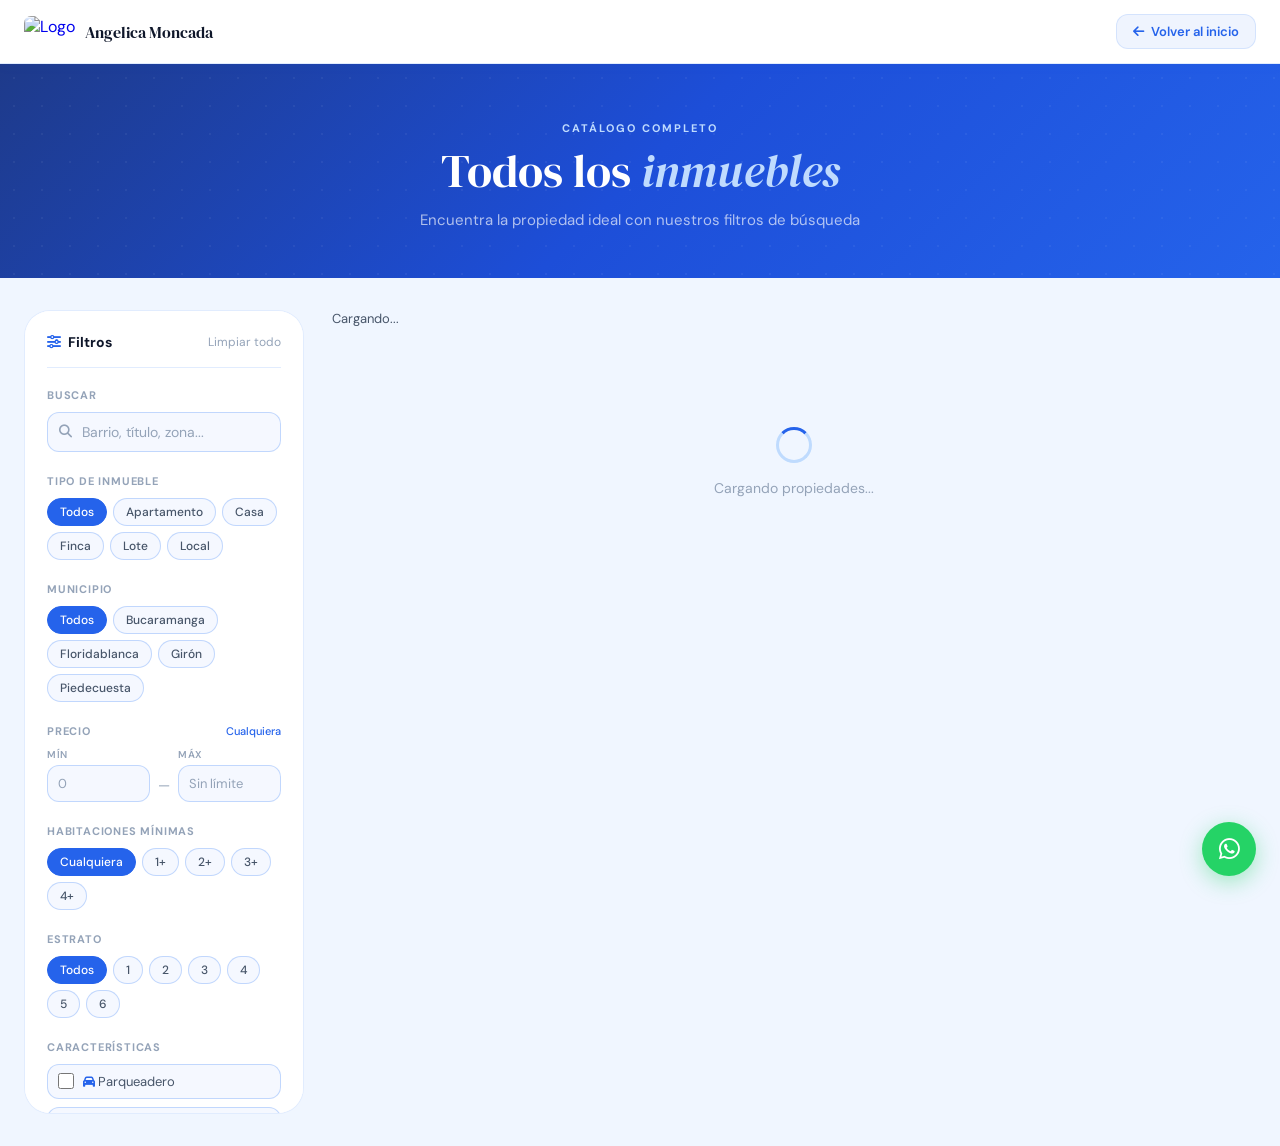
==== pages/inmuebles.html @ 8b592a79 "feat: :zap:" ====
<!DOCTYPE html>
<html lang="es">
<head>
  <meta charset="UTF-8">
  <meta name="viewport" content="width=device-width, initial-scale=1.0">
  <title>Catálogo de Inmuebles | Inmobiliaria Inmaculada</title>
  <link href="https://fonts.googleapis.com/css2?family=DM+Serif+Display:ital@0;1&family=DM+Sans:wght@300;400;500;600&display=swap" rel="stylesheet">
  <link rel="stylesheet" href="https://cdnjs.cloudflare.com/ajax/libs/font-awesome/6.4.0/css/all.min.css">
  <link rel="stylesheet" href="../css/inmuebles.css">
</head>
<body>

  <!-- ══ NAV ══════════════════════════════════════════ -->
  <nav class="top-nav">
    <div class="nav-inner">
      <a href="../index.html" class="nav-logo">
        <img src="../assets/logo.jpeg" alt="Logo">
        <span>Angelica Moncada</span>
      </a>
      <a href="../index.html" class="btn-back">
        <i class="fas fa-arrow-left"></i> Volver al inicio
      </a>
    </div>
  </nav>

  <!-- ══ HEADER DE PÁGINA ══════════════════════════════ -->
  <header class="page-header">
    <div class="header-inner">
      <p class="header-eyebrow">Catálogo completo</p>
      <h1>Todos los <em>inmuebles</em></h1>
      <p class="header-sub">Encuentra la propiedad ideal con nuestros filtros de búsqueda</p>
    </div>
  </header>

  <!-- ══ LAYOUT PRINCIPAL ══════════════════════════════ -->
  <div class="catalog-layout">

    <!-- SIDEBAR DE FILTROS -->
    <aside class="filters-panel" id="filtersPanel">

      <div class="filters-header">
        <span><i class="fas fa-sliders-h"></i> Filtros</span>
        <button class="btn-clear-all" id="btnClearAll" onclick="clearAllFilters()">
          Limpiar todo
        </button>
      </div>

      <!-- Búsqueda por texto -->
      <div class="filter-group">
        <label class="filter-label">Buscar</label>
        <div class="search-wrap">
          <i class="fas fa-search search-icon"></i>
          <input
            type="text"
            id="filterSearch"
            placeholder="Barrio, título, zona..."
            oninput="applyFilters()"
          >
          <button class="clear-input" id="clearSearch" onclick="clearSearch()" style="display:none">
            <i class="fas fa-times"></i>
          </button>
        </div>
      </div>

      <!-- Tipo de inmueble -->
      <div class="filter-group">
        <label class="filter-label">Tipo de inmueble</label>
        <div class="chip-group" id="filterTipo">
          <button class="filter-chip active" data-value="">Todos</button>
          <button class="filter-chip" data-value="Apartamento">Apartamento</button>
          <button class="filter-chip" data-value="Casa">Casa</button>
          <button class="filter-chip" data-value="Finca">Finca</button>
          <button class="filter-chip" data-value="Lote">Lote</button>
          <button class="filter-chip" data-value="Local">Local</button>
        </div>
      </div>

      <!-- Zona / Municipio -->
      <div class="filter-group">
        <label class="filter-label">Municipio</label>
        <div class="chip-group" id="filterZona">
          <button class="filter-chip active" data-value="">Todos</button>
          <button class="filter-chip" data-value="Bucaramanga">Bucaramanga</button>
          <button class="filter-chip" data-value="Floridablanca">Floridablanca</button>
          <button class="filter-chip" data-value="Girón">Girón</button>
          <button class="filter-chip" data-value="Piedecuesta">Piedecuesta</button>
        </div>
      </div>

      <!-- Rango de precio -->
      <div class="filter-group">
        <label class="filter-label">
          Precio
          <span class="price-display" id="priceDisplay">Cualquiera</span>
        </label>
        <div class="price-inputs">
          <div class="price-field">
            <span>Mín</span>
            <input type="number" id="filterPrecioMin" placeholder="0" oninput="applyFilters()">
          </div>
          <div class="price-sep">—</div>
          <div class="price-field">
            <span>Máx</span>
            <input type="number" id="filterPrecioMax" placeholder="Sin límite" oninput="applyFilters()">
          </div>
        </div>
      </div>

      <!-- Habitaciones -->
      <div class="filter-group">
        <label class="filter-label">Habitaciones mínimas</label>
        <div class="chip-group" id="filterHabs">
          <button class="filter-chip active" data-value="0">Cualquiera</button>
          <button class="filter-chip" data-value="1">1+</button>
          <button class="filter-chip" data-value="2">2+</button>
          <button class="filter-chip" data-value="3">3+</button>
          <button class="filter-chip" data-value="4">4+</button>
        </div>
      </div>

      <!-- Estrato -->
      <div class="filter-group">
        <label class="filter-label">Estrato</label>
        <div class="chip-group" id="filterEstrato">
          <button class="filter-chip active" data-value="0">Todos</button>
          <button class="filter-chip" data-value="1">1</button>
          <button class="filter-chip" data-value="2">2</button>
          <button class="filter-chip" data-value="3">3</button>
          <button class="filter-chip" data-value="4">4</button>
          <button class="filter-chip" data-value="5">5</button>
          <button class="filter-chip" data-value="6">6</button>
        </div>
      </div>

      <!-- Características -->
      <div class="filter-group">
        <label class="filter-label">Características</label>
        <div class="check-filters">
          <label class="check-filter-item">
            <input type="checkbox" id="filterParqueadero" onchange="applyFilters()">
            <span><i class="fas fa-car"></i> Parqueadero</span>
          </label>
          <label class="check-filter-item">
            <input type="checkbox" id="filterConjunto" onchange="applyFilters()">
            <span><i class="fas fa-shield-alt"></i> Conjunto cerrado</span>
          </label>
          <label class="check-filter-item">
            <input type="checkbox" id="filterSeguridad" onchange="applyFilters()">
            <span><i class="fas fa-user-shield"></i> Seguridad 24/7</span>
          </label>
        </div>
      </div>

      <!-- Ordenar por -->
      <div class="filter-group">
        <label class="filter-label">Ordenar por</label>
        <select id="filterOrder" onchange="applyFilters()" class="select-filter">
          <option value="newest">Más recientes</option>
          <option value="price-asc">Precio: menor a mayor</option>
          <option value="price-desc">Precio: mayor a menor</option>
          <option value="area-desc">Mayor área</option>
        </select>
      </div>

    </aside>

    <!-- CONTENIDO PRINCIPAL -->
    <div class="catalog-main">

      <!-- Barra de resultados + toggle móvil -->
      <div class="results-bar">
        <div class="results-info">
          <span id="resultsCount">Cargando...</span>
        </div>
        <button class="btn-toggle-filters" id="btnToggleFilters" onclick="toggleFilters()">
          <i class="fas fa-sliders-h"></i> Filtros
          <span class="filter-badge" id="filterBadge" style="display:none">0</span>
        </button>
      </div>

      <!-- Grid de resultados -->
      <div id="catalogGrid" class="catalog-grid">
        <div class="loading-state">
          <div class="spinner"></div>
          <p>Cargando propiedades...</p>
        </div>
      </div>

      <!-- Sin resultados -->
      <div id="emptyState" class="empty-state" style="display:none">
        <i class="fas fa-search"></i>
        <h3>Sin resultados</h3>
        <p>No hay inmuebles que coincidan con los filtros seleccionados.</p>
        <button class="btn-reset" onclick="clearAllFilters()">
          <i class="fas fa-undo"></i> Limpiar filtros
        </button>
      </div>

    </div>
  </div>

  <!-- ══ MODAL DETALLE ═════════════════════════════════ -->
  <dialog id="modalInmueble" class="dialog-lux">
    <div id="dialogContent"></div>
  </dialog>

  <!-- ══ OVERLAY MÓVIL PARA CERRAR FILTROS ════════════ -->
  <div class="filters-overlay" id="filtersOverlay" onclick="toggleFilters()"></div>

  <!-- Botón flotante WhatsApp -->
  <a href="https://wa.me/573156376306" target="_blank" class="fab-wpp">
    <i class="fab fa-whatsapp"></i>
  </a>

  <script src="https://cdn.jsdelivr.net/npm/@supabase/supabase-js"></script>
  <script src="../js/config.js"></script>
  <script src="../js/inmuebles.js"></script>

</body>
</html>
---- css/inmuebles.css ----
/* =====================================================
   INMACULADA — inmuebles.css
   Catálogo completo con filtros
   DM Serif Display + DM Sans · Azul/Blanco
   ===================================================== */

@import url('https://fonts.googleapis.com/css2?family=DM+Serif+Display:ital@0;1&family=DM+Sans:wght@300;400;500;600&display=swap');

*, *::before, *::after { box-sizing: border-box; margin: 0; padding: 0; }

:root {
  --blue:       #2563eb;
  --blue-deep:  #1a56db;
  --blue-dark:  #1e3a8a;
  --blue-pale:  #bfdbfe;
  --blue-ghost: rgba(37,99,235,.07);
  --blue-glow:  rgba(37,99,235,.2);

  --bg:         #f0f6ff;
  --surface:    #ffffff;
  --surface2:   #f5f8ff;

  --text:       #0f172a;
  --text2:      #475569;
  --text3:      #94a3b8;

  --border:     rgba(59,130,246,.15);
  --border2:    rgba(59,130,246,.28);

  --danger:     #ef4444;
  --success:    #22c55e;

  --r-sm:  6px;
  --r-md:  12px;
  --r-lg:  18px;
  --r-xl:  26px;

  --ease:   cubic-bezier(.4,0,.2,1);
  --spring: cubic-bezier(.34,1.56,.64,1);
  --t:      .22s;

  --nav-h:      64px;
  --sidebar-w:  280px;
}

html { scroll-behavior: smooth; }

body {
  font-family: 'DM Sans', sans-serif;
  background: var(--bg);
  color: var(--text);
  -webkit-font-smoothing: antialiased;
  min-height: 100vh;
}

/* ══════════════════════════════════════════════════
   NAV SUPERIOR
   ══════════════════════════════════════════════════ */
.top-nav {
  position: sticky;
  top: 0;
  z-index: 200;
  background: rgba(255,255,255,.95);
  backdrop-filter: blur(12px);
  border-bottom: 1px solid var(--border);
  box-shadow: 0 1px 12px rgba(37,99,235,.06);
  height: var(--nav-h);
}

.nav-inner {
  max-width: 1400px;
  margin: 0 auto;
  padding: 0 24px;
  height: 100%;
  display: flex;
  align-items: center;
  justify-content: space-between;
}

.nav-logo {
  display: flex;
  align-items: center;
  gap: 10px;
  text-decoration: none;
}

.nav-logo img {
  height: 32px;
  border-radius: 7px;
  object-fit: contain;
}

.nav-logo span {
  font-family: 'DM Serif Display', serif;
  font-size: 16px;
  color: var(--text);
  white-space: nowrap;
}

.btn-back {
  display: inline-flex;
  align-items: center;
  gap: 7px;
  padding: 8px 16px;
  background: var(--blue-ghost);
  border: 1px solid var(--border);
  border-radius: var(--r-md);
  color: var(--blue);
  font-size: 13px;
  font-weight: 600;
  text-decoration: none;
  transition: all var(--t) var(--ease);
}

.btn-back:hover {
  background: var(--blue);
  color: #fff;
  border-color: var(--blue);
}

/* ══════════════════════════════════════════════════
   HEADER DE PÁGINA
   ══════════════════════════════════════════════════ */
.page-header {
  background: linear-gradient(135deg, #1e3a8a 0%, #1d4ed8 50%, #2563eb 100%);
  padding: 52px 24px 48px;
  text-align: center;
  position: relative;
  overflow: hidden;
}

.page-header::before {
  content: '';
  position: absolute;
  inset: 0;
  background-image: radial-gradient(rgba(255,255,255,.05) 1px, transparent 1px);
  background-size: 28px 28px;
}

.header-inner { position: relative; z-index: 1; }

.header-eyebrow {
  display: inline-block;
  font-size: 11px;
  font-weight: 700;
  text-transform: uppercase;
  letter-spacing: 2px;
  color: var(--blue-pale);
  margin-bottom: 10px;
}

.page-header h1 {
  font-family: 'DM Serif Display', serif;
  font-size: clamp(28px, 5vw, 46px);
  font-weight: 400;
  color: #fff;
  line-height: 1.15;
  margin-bottom: 12px;
}

.page-header h1 em { font-style: italic; color: var(--blue-pale); }

.header-sub {
  font-size: 15px;
  color: rgba(255,255,255,.65);
}

/* ══════════════════════════════════════════════════
   LAYOUT: SIDEBAR + MAIN
   ══════════════════════════════════════════════════ */
.catalog-layout {
  max-width: 1400px;
  margin: 0 auto;
  padding: 32px 24px;
  display: grid;
  grid-template-columns: var(--sidebar-w) 1fr;
  gap: 28px;
  align-items: start;
}

@media (max-width: 1000px) {
  .catalog-layout { grid-template-columns: 1fr; }
}

/* ══════════════════════════════════════════════════
   SIDEBAR DE FILTROS
   ══════════════════════════════════════════════════ */
.filters-panel {
  background: var(--surface);
  border: 1px solid var(--border);
  border-radius: var(--r-xl);
  padding: 22px;
  position: sticky;
  top: calc(var(--nav-h) + 16px);
  max-height: calc(100vh - var(--nav-h) - 32px);
  overflow-y: auto;
}

.filters-panel::-webkit-scrollbar { width: 4px; }
.filters-panel::-webkit-scrollbar-thumb { background: var(--blue-pale); border-radius: 4px; }

/* En móvil el sidebar es un drawer desde la izquierda */
@media (max-width: 1000px) {
  .filters-panel {
    position: fixed;
    top: 0; left: 0; bottom: 0;
    width: min(320px, 85vw);
    border-radius: 0 var(--r-xl) var(--r-xl) 0;
    z-index: 500;
    transform: translateX(-110%);
    transition: transform .35s var(--ease);
    max-height: 100vh;
    box-shadow: 4px 0 32px rgba(0,0,0,.12);
  }

  .filters-panel.open {
    transform: translateX(0);
  }

  .filters-overlay {
    display: none;
    position: fixed;
    inset: 0;
    background: rgba(15,23,42,.4);
    backdrop-filter: blur(4px);
    z-index: 490;
  }

  .filters-overlay.visible { display: block; }
}

.filters-header {
  display: flex;
  align-items: center;
  justify-content: space-between;
  margin-bottom: 20px;
  padding-bottom: 16px;
  border-bottom: 1px solid var(--border);
}

.filters-header span {
  font-size: 14px;
  font-weight: 700;
  color: var(--text);
  display: flex;
  align-items: center;
  gap: 7px;
}

.filters-header i { color: var(--blue); }

.btn-clear-all {
  font-size: 12px;
  color: var(--text3);
  background: none;
  border: none;
  cursor: pointer;
  font-family: 'DM Sans', sans-serif;
  transition: color var(--t);
}

.btn-clear-all:hover { color: var(--danger); }

/* Grupos de filtro */
.filter-group {
  margin-bottom: 22px;
}

.filter-label {
  display: flex;
  align-items: center;
  justify-content: space-between;
  font-size: 11px;
  font-weight: 700;
  text-transform: uppercase;
  letter-spacing: .8px;
  color: var(--text3);
  margin-bottom: 10px;
}

/* Búsqueda */
.search-wrap {
  position: relative;
  display: flex;
  align-items: center;
}

.search-icon {
  position: absolute;
  left: 12px;
  color: var(--text3);
  font-size: 13px;
  pointer-events: none;
}

.search-wrap input {
  width: 100%;
  padding: 10px 36px 10px 34px;
  background: var(--surface2);
  border: 1.5px solid var(--border2);
  border-radius: var(--r-md);
  font-family: 'DM Sans', sans-serif;
  font-size: 14px;
  color: var(--text);
  outline: none;
  transition: border-color var(--t), box-shadow var(--t);
}

.search-wrap input:focus {
  border-color: var(--blue);
  box-shadow: 0 0 0 3px rgba(37,99,235,.1);
  background: #fff;
}

.search-wrap input::placeholder { color: var(--text3); }

.clear-input {
  position: absolute;
  right: 8px;
  width: 24px; height: 24px;
  border-radius: 50%;
  background: var(--text3);
  color: #fff;
  border: none;
  font-size: 10px;
  cursor: pointer;
  display: flex; align-items: center; justify-content: center;
  transition: background var(--t);
}

.clear-input:hover { background: var(--danger); }

/* Chips de filtro */
.chip-group {
  display: flex;
  flex-wrap: wrap;
  gap: 6px;
}

.filter-chip {
  padding: 5px 12px;
  border-radius: 999px;
  border: 1.5px solid var(--border2);
  background: var(--surface2);
  color: var(--text2);
  font-family: 'DM Sans', sans-serif;
  font-size: 12px;
  font-weight: 500;
  cursor: pointer;
  transition: all var(--t) var(--ease);
}

.filter-chip:hover { border-color: var(--blue); color: var(--blue); background: var(--blue-ghost); }

.filter-chip.active {
  background: var(--blue);
  border-color: var(--blue);
  color: #fff;
}

/* Rango de precio */
.price-inputs {
  display: flex;
  align-items: center;
  gap: 8px;
}

.price-field {
  flex: 1;
  display: flex;
  flex-direction: column;
  gap: 4px;
}

.price-field span {
  font-size: 10px;
  color: var(--text3);
  font-weight: 600;
  text-transform: uppercase;
  letter-spacing: .5px;
}

.price-field input {
  width: 100%;
  padding: 9px 10px;
  background: var(--surface2);
  border: 1.5px solid var(--border2);
  border-radius: var(--r-md);
  font-family: 'DM Sans', sans-serif;
  font-size: 13px;
  color: var(--text);
  outline: none;
  transition: border-color var(--t);
}

.price-field input:focus { border-color: var(--blue); background: #fff; }
.price-field input::placeholder { color: var(--text3); }

.price-sep { color: var(--text3); font-size: 14px; padding-top: 20px; }

.price-display {
  font-size: 11px;
  font-weight: 500;
  color: var(--blue);
  text-transform: none;
  letter-spacing: 0;
}

/* Checkboxes de características */
.check-filters { display: flex; flex-direction: column; gap: 8px; }

.check-filter-item {
  display: flex;
  align-items: center;
  gap: 9px;
  cursor: pointer;
  padding: 8px 10px;
  border-radius: var(--r-md);
  border: 1.5px solid var(--border2);
  background: var(--surface2);
  transition: all var(--t) var(--ease);
  font-size: 13px;
  color: var(--text2);
}

.check-filter-item:hover { border-color: var(--blue); color: var(--blue); background: var(--blue-ghost); }

.check-filter-item input[type="checkbox"] {
  width: 16px; height: 16px;
  accent-color: var(--blue);
  cursor: pointer;
  flex-shrink: 0;
}

.check-filter-item i { font-size: 12px; color: var(--blue); }

/* Select ordenar */
.select-filter {
  width: 100%;
  padding: 10px 13px;
  background: var(--surface2);
  border: 1.5px solid var(--border2);
  border-radius: var(--r-md);
  font-family: 'DM Sans', sans-serif;
  font-size: 13px;
  color: var(--text);
  outline: none;
  appearance: none;
  background-image: url("data:image/svg+xml,%3Csvg xmlns='http://www.w3.org/2000/svg' width='12' height='8' viewBox='0 0 12 8'%3E%3Cpath d='M1 1l5 5 5-5' stroke='%2394a3b8' stroke-width='1.5' fill='none' stroke-linecap='round'/%3E%3C/svg%3E");
  background-repeat: no-repeat;
  background-position: right 12px center;
  cursor: pointer;
  transition: border-color var(--t);
}

.select-filter:focus { border-color: var(--blue); background-color: #fff; }

/* ══════════════════════════════════════════════════
   BARRA DE RESULTADOS
   ══════════════════════════════════════════════════ */
.results-bar {
  display: flex;
  align-items: center;
  justify-content: space-between;
  margin-bottom: 20px;
  gap: 12px;
}

.results-info {
  font-size: 13px;
  color: var(--text2);
}

.results-info strong { color: var(--blue); font-size: 15px; }

.btn-toggle-filters {
  display: none;
  align-items: center;
  gap: 7px;
  padding: 9px 16px;
  background: var(--surface);
  border: 1.5px solid var(--border2);
  border-radius: var(--r-md);
  font-family: 'DM Sans', sans-serif;
  font-size: 13px;
  font-weight: 600;
  color: var(--text);
  cursor: pointer;
  transition: all var(--t);
  position: relative;
}

.btn-toggle-filters:hover { border-color: var(--blue); color: var(--blue); }

.filter-badge {
  position: absolute;
  top: -6px; right: -6px;
  width: 18px; height: 18px;
  background: var(--blue);
  color: #fff;
  border-radius: 50%;
  font-size: 10px;
  font-weight: 700;
  display: flex; align-items: center; justify-content: center;
}

@media (max-width: 1000px) {
  .btn-toggle-filters { display: inline-flex; }
}

/* ══════════════════════════════════════════════════
   GRID DE CARDS
   ══════════════════════════════════════════════════ */
.catalog-grid {
  display: grid;
  grid-template-columns: repeat(auto-fill, minmax(280px, 1fr));
  gap: 20px;
}

@media (max-width: 500px) {
  .catalog-grid { grid-template-columns: 1fr; }
}

/* Loading */
.loading-state {
  grid-column: 1/-1;
  text-align: center;
  padding: 80px 20px;
  color: var(--text3);
}

.spinner {
  width: 36px; height: 36px;
  border: 3px solid var(--blue-pale);
  border-top-color: var(--blue);
  border-radius: 50%;
  animation: spin .8s linear infinite;
  margin: 0 auto 16px;
}

@keyframes spin { to { transform: rotate(360deg); } }

.loading-state p { font-size: 14px; }

/* Empty state */
.empty-state {
  text-align: center;
  padding: 80px 20px;
  color: var(--text3);
}

.empty-state i { font-size: 40px; margin-bottom: 16px; display: block; color: var(--blue-pale); }
.empty-state h3 { font-family: 'DM Serif Display', serif; font-size: 22px; color: var(--text2); margin-bottom: 8px; }
.empty-state p { font-size: 14px; margin-bottom: 24px; }

.btn-reset {
  display: inline-flex;
  align-items: center;
  gap: 7px;
  padding: 10px 22px;
  background: var(--blue);
  color: #fff;
  border: none;
  border-radius: var(--r-md);
  font-family: 'DM Sans', sans-serif;
  font-size: 13px;
  font-weight: 600;
  cursor: pointer;
  transition: all var(--t);
}

.btn-reset:hover { background: var(--blue-deep); }

/* ══════════════════════════════════════════════════
   CARD
   ══════════════════════════════════════════════════ */
.card {
  background: var(--surface);
  border: 1px solid var(--border);
  border-radius: var(--r-lg);
  overflow: hidden;
  transition: all var(--t) var(--ease);
  animation: cardIn .35s var(--ease) both;
  cursor: pointer;
}

.card:hover {
  transform: translateY(-3px);
  border-color: rgba(37,99,235,.3);
  box-shadow: 0 12px 36px rgba(37,99,235,.13);
}

@keyframes cardIn {
  from { opacity:0; transform:translateY(12px); }
  to   { opacity:1; transform:translateY(0); }
}

.card-img-wrap {
  position: relative;
  height: 195px;
  overflow: hidden;
  background: var(--surface2);
}

.card-img {
  width: 100%; height: 100%;
  object-fit: cover;
  display: block;
  transition: transform .55s var(--ease);
}

.card:hover .card-img { transform: scale(1.05); }

.card-overlay {
  position: absolute;
  inset: 0;
  background: linear-gradient(to top, rgba(15,23,42,.5) 0%, transparent 55%);
}

.card-badge {
  position: absolute;
  top: 10px; left: 10px;
  background: rgba(255,255,255,.92);
  border: 1px solid rgba(37,99,235,.2);
  border-radius: 999px;
  padding: 4px 10px;
  font-size: 10px;
  font-weight: 700;
  text-transform: uppercase;
  letter-spacing: .7px;
  color: var(--blue-deep);
}

.card-body { padding: 16px 16px 18px; }

.card-location {
  font-size: 12px;
  color: var(--text3);
  margin-bottom: 5px;
  display: flex;
  align-items: center;
  gap: 5px;
}

.card-location i { color: var(--blue); font-size: 10px; }

.card-title {
  font-size: 15px;
  font-weight: 600;
  color: var(--text);
  margin-bottom: 8px;
  line-height: 1.35;
  display: -webkit-box;
  -webkit-line-clamp: 2;
  -webkit-box-orient: vertical;
  overflow: hidden;
}

.card-price {
  font-family: 'DM Serif Display', serif;
  font-size: 21px;
  color: var(--blue-deep);
  margin-bottom: 10px;
}

.card-chips {
  display: flex;
  flex-wrap: wrap;
  gap: 5px;
  margin-bottom: 14px;
}

.chip {
  display: inline-flex;
  align-items: center;
  gap: 4px;
  padding: 3px 8px;
  background: var(--surface2);
  border: 1px solid var(--border);
  border-radius: 999px;
  font-size: 11px;
  color: var(--text2);
}

.chip i { font-size: 10px; color: var(--blue); }

.card-actions {
  display: flex;
  gap: 7px;
}

.btn-detalles {
  flex: 1;
  padding: 9px 12px;
  background: linear-gradient(135deg, var(--blue), var(--blue-deep));
  color: #fff;
  border: none;
  border-radius: var(--r-md);
  font-family: 'DM Sans', sans-serif;
  font-size: 13px;
  font-weight: 600;
  cursor: pointer;
  transition: all var(--t);
  box-shadow: 0 2px 8px rgba(37,99,235,.2);
}

.btn-detalles:hover { filter: brightness(1.08); transform: translateY(-1px); }

.btn-whatsapp-card {
  display: flex;
  align-items: center;
  gap: 5px;
  padding: 9px 12px;
  background: #25d366;
  color: #fff;
  border-radius: var(--r-md);
  font-size: 13px;
  font-weight: 600;
  text-decoration: none;
  transition: all var(--t);
  white-space: nowrap;
}

.btn-whatsapp-card:hover { background: #1ebe5a; }

/* ══════════════════════════════════════════════════
   FAB WHATSAPP
   ══════════════════════════════════════════════════ */
.fab-wpp {
  position: fixed;
  bottom: 24px; right: 24px;
  width: 54px; height: 54px;
  background: #25d366;
  color: #fff;
  border-radius: 50%;
  display: flex; align-items: center; justify-content: center;
  font-size: 24px;
  text-decoration: none;
  z-index: 300;
  box-shadow: 0 6px 22px rgba(37,211,102,.4);
  transition: all var(--t) var(--spring);
  animation: fabPulse 3s ease-in-out infinite;
}

.fab-wpp:hover { transform: scale(1.1); }

@keyframes fabPulse {
  0%,100% { box-shadow: 0 6px 22px rgba(37,211,102,.4); }
  50%      { box-shadow: 0 6px 32px rgba(37,211,102,.6), 0 0 0 8px rgba(37,211,102,.07); }
}

/* ══════════════════════════════════════════════════
   MODAL / DIALOG
   ══════════════════════════════════════════════════ */
.dialog-lux {
  border: none;
  padding: 0;
  border-radius: var(--r-xl);
  max-width: min(95vw, 980px);
  width: 100%;
  max-height: 90vh;
  overflow: hidden;
  box-shadow: 0 32px 80px rgba(0,0,0,.2);
  animation: dialogIn .3s var(--spring) both;
}

.dialog-lux::backdrop {
  background: rgba(15,23,42,.55);
  backdrop-filter: blur(8px);
}

@keyframes dialogIn {
  from { opacity:0; transform:scale(.93) translateY(20px); }
  to   { opacity:1; transform:scale(1) translateY(0); }
}

.dialog-container {
  position: relative;
  display: flex;
  flex-direction: column;
  max-height: 90vh;
  overflow: hidden;
}

.btn-cerrar {
  position: absolute;
  top: 12px; right: 12px;
  width: 36px; height: 36px;
  border-radius: 50%;
  background: rgba(255,255,255,.92);
  border: 1px solid rgba(0,0,0,.1);
  font-size: 18px;
  cursor: pointer;
  display: flex; align-items: center; justify-content: center;
  z-index: 10;
  transition: all var(--t);
  color: var(--text2);
  line-height: 1;
}

.btn-cerrar:hover { background: #fff; color: var(--text); }

.dialog-grid {
  display: grid;
  grid-template-columns: 1.15fr 1fr;
  max-height: 90vh;
  overflow: hidden;
}

@media (max-width: 680px) {
  .dialog-grid { grid-template-columns: 1fr; }
}

.dialog-gallery {
  background: #0f172a;
  display: flex;
  flex-direction: column;
}

.main-img {
  width: 100%;
  height: 330px;
  object-fit: cover;
  display: block;
  transition: opacity .25s;
}

@media (max-width: 680px) { .main-img { height: 220px; } }

.thumb-list {
  display: flex;
  gap: 6px;
  padding: 10px;
  overflow-x: auto;
  background: rgba(0,0,0,.35);
  flex-shrink: 0;
}

.thumb-list::-webkit-scrollbar { height: 3px; }
.thumb-list::-webkit-scrollbar-thumb { background: rgba(255,255,255,.2); }

.thumb {
  width: 64px; height: 52px;
  object-fit: cover;
  border-radius: 6px;
  cursor: pointer;
  opacity: .6;
  border: 2px solid transparent;
  flex-shrink: 0;
  transition: all var(--t);
}

.thumb:hover { opacity: 1; border-color: var(--blue); }

.dialog-info {
  padding: 24px 22px;
  overflow-y: auto;
  -webkit-overflow-scrolling: touch;
}

.dialog-info::-webkit-scrollbar { width: 4px; }
.dialog-info::-webkit-scrollbar-thumb { background: var(--blue-pale); border-radius: 2px; }

.badge-status {
  display: inline-flex;
  align-items: center;
  gap: 6px;
  padding: 4px 12px;
  background: #dcfce7;
  color: #15803d;
  border-radius: 999px;
  font-size: 11px;
  font-weight: 700;
  text-transform: uppercase;
  letter-spacing: .7px;
  margin-bottom: 10px;
}

.badge-status::before {
  content: '';
  width: 6px; height: 6px;
  background: #22c55e;
  border-radius: 50%;
  animation: blink 1.5s ease-in-out infinite;
}

@keyframes blink { 0%,100%{opacity:1} 50%{opacity:.3} }

.dialog-info h2 {
  font-family: 'DM Serif Display', serif;
  font-size: 21px;
  font-weight: 400;
  color: var(--text);
  margin-bottom: 6px;
  line-height: 1.25;
}

.location {
  font-size: 13px;
  color: var(--text3);
  display: flex;
  align-items: center;
  gap: 5px;
  margin-bottom: 10px;
}

.location i { color: var(--blue); }

.price {
  font-family: 'DM Serif Display', serif;
  font-size: 28px;
  color: var(--blue-deep);
  margin-bottom: 18px;
}

.specs-grid-full {
  display: grid;
  grid-template-columns: repeat(2, 1fr);
  gap: 8px;
  margin-bottom: 16px;
}

.spec-item {
  display: flex;
  flex-direction: column;
  align-items: center;
  gap: 3px;
  padding: 11px 8px;
  background: var(--surface2);
  border: 1px solid var(--border);
  border-radius: var(--r-md);
  text-align: center;
}

.spec-item i { font-size: 15px; color: var(--blue); margin-bottom: 2px; }
.spec-item strong { font-size: 14px; font-weight: 600; color: var(--text); }
.spec-item small { font-size: 10px; color: var(--text3); text-transform: uppercase; letter-spacing: .5px; }

.extra-info { margin-bottom: 12px; }

.info-row {
  display: flex;
  justify-content: space-between;
  align-items: center;
  padding: 7px 0;
  border-bottom: 1px solid var(--border);
  font-size: 13px;
}

.info-row span { color: var(--text2); }
.info-row strong { color: var(--text); }

.tags-extras {
  display: flex;
  flex-wrap: wrap;
  gap: 6px;
  margin-bottom: 14px;
}

.tag-extra {
  display: inline-flex;
  align-items: center;
  gap: 5px;
  padding: 5px 10px;
  background: var(--surface2);
  border: 1px solid var(--border);
  border-radius: 999px;
  font-size: 11px;
  color: var(--text2);
}

.tag-extra i { color: var(--blue); font-size: 10px; }

.desc-box {
  background: var(--surface2);
  border-radius: var(--r-md);
  padding: 13px 15px;
  margin-bottom: 16px;
}

.desc-box h3 {
  font-size: 11px;
  font-weight: 700;
  text-transform: uppercase;
  letter-spacing: .7px;
  color: var(--text3);
  margin-bottom: 7px;
}

.desc-box p { font-size: 13px; color: var(--text2); line-height: 1.65; }

.btn-wpp-dialog {
  display: flex;
  align-items: center;
  justify-content: center;
  gap: 8px;
  width: 100%;
  padding: 13px;
  background: #25d366;
  color: #fff;
  border-radius: var(--r-md);
  font-size: 14px;
  font-weight: 700;
  text-decoration: none;
  transition: all var(--t);
  box-shadow: 0 4px 14px rgba(37,211,102,.3);
}

.btn-wpp-dialog:hover { background: #1ebe5a; transform: translateY(-1px); }
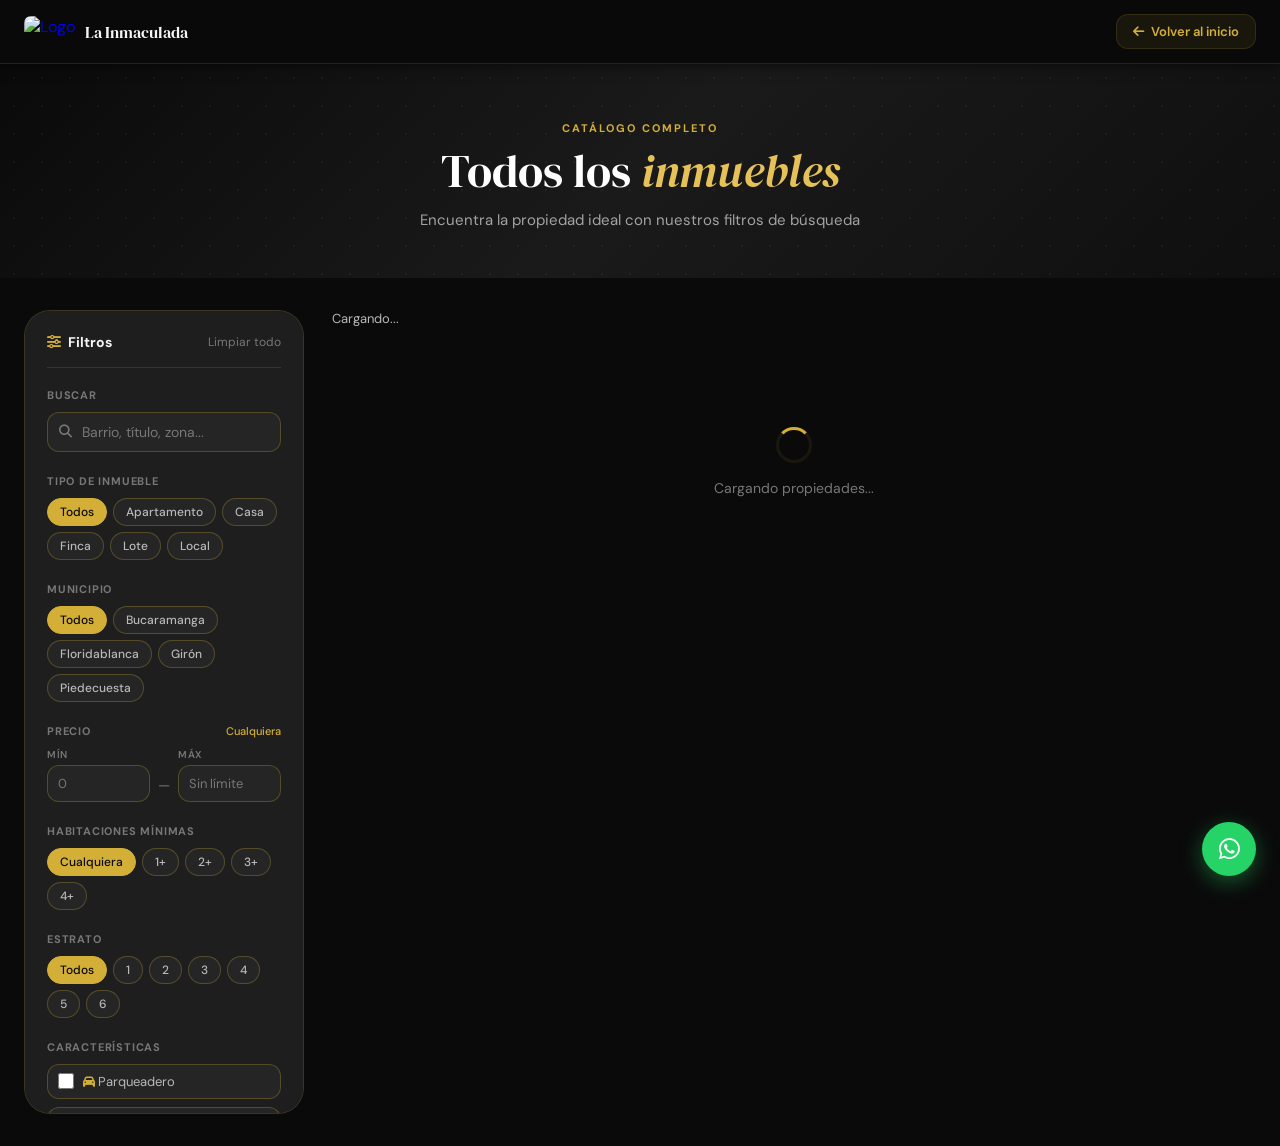
==== commit 07edda2b: "feat: :zap: cambio de color" ====
--- a/pages/inmuebles.html
+++ b/pages/inmuebles.html
@@ -15,7 +15,7 @@
     <div class="nav-inner">
       <a href="../index.html" class="nav-logo">
         <img src="../assets/logo.jpeg" alt="Logo">
-        <span>Angelica Moncada</span>
+        <span>La Inmaculada</span>
       </a>
       <a href="../index.html" class="btn-back">
         <i class="fas fa-arrow-left"></i> Volver al inicio
--- a/css/inmuebles.css
+++ b/css/inmuebles.css
@@ -1,7 +1,7 @@
 /* =====================================================
    INMACULADA — inmuebles.css
    Catálogo completo con filtros
-   DM Serif Display + DM Sans · Azul/Blanco
+   DM Serif Display + DM Sans · Negro/Dorado Luxury
    ===================================================== */
 
 @import url('https://fonts.googleapis.com/css2?family=DM+Serif+Display:ital@0;1&family=DM+Sans:wght@300;400;500;600&display=swap');
@@ -9,23 +9,28 @@
 *, *::before, *::after { box-sizing: border-box; margin: 0; padding: 0; }
 
 :root {
-  --blue:       #2563eb;
-  --blue-deep:  #1a56db;
-  --blue-dark:  #1e3a8a;
-  --blue-pale:  #bfdbfe;
-  --blue-ghost: rgba(37,99,235,.07);
-  --blue-glow:  rgba(37,99,235,.2);
-
-  --bg:         #f0f6ff;
-  --surface:    #ffffff;
-  --surface2:   #f5f8ff;
-
-  --text:       #0f172a;
-  --text2:      #475569;
-  --text3:      #94a3b8;
-
-  --border:     rgba(59,130,246,.15);
-  --border2:    rgba(59,130,246,.28);
+  /* 🏆 PALETA DORADA */
+  --gold:       #D4AF37;
+  --gold-deep:  #B8941F;
+  --gold-dark:  #9A7B1A;
+  --gold-light: #E5C158;
+  --gold-pale:  #F4E8C1;
+  --gold-ghost: rgba(212,175,55,.08);
+  --gold-glow:  rgba(212,175,55,.25);
+
+  /* 🌑 FONDOS OSCUROS */
+  --bg:         #0a0a0a;
+  --surface:    #1e1e1e;
+  --surface2:   #252525;
+
+  /* 📝 TEXTOS CLAROS */
+  --text:       #f5f5f5;
+  --text2:      #b8b8b8;
+  --text3:      #777777;
+
+  /* ── BORDES */
+  --border:     rgba(212,175,55,.15);
+  --border2:    rgba(212,175,55,.28);
 
   --danger:     #ef4444;
   --success:    #22c55e;
@@ -60,10 +65,10 @@
   position: sticky;
   top: 0;
   z-index: 200;
-  background: rgba(255,255,255,.95);
+  background: rgba(10,10,10,.95);
   backdrop-filter: blur(12px);
   border-bottom: 1px solid var(--border);
-  box-shadow: 0 1px 12px rgba(37,99,235,.06);
+  box-shadow: 0 1px 12px rgba(0,0,0,.6);
   height: var(--nav-h);
 }
 
@@ -102,10 +107,10 @@
   align-items: center;
   gap: 7px;
   padding: 8px 16px;
-  background: var(--blue-ghost);
+  background: var(--gold-ghost);
   border: 1px solid var(--border);
   border-radius: var(--r-md);
-  color: var(--blue);
+  color: var(--gold);
   font-size: 13px;
   font-weight: 600;
   text-decoration: none;
@@ -113,16 +118,16 @@
 }
 
 .btn-back:hover {
-  background: var(--blue);
-  color: #fff;
-  border-color: var(--blue);
+  background: var(--gold);
+  color: var(--bg);
+  border-color: var(--gold);
 }
 
 /* ══════════════════════════════════════════════════
    HEADER DE PÁGINA
    ══════════════════════════════════════════════════ */
 .page-header {
-  background: linear-gradient(135deg, #1e3a8a 0%, #1d4ed8 50%, #2563eb 100%);
+  background: linear-gradient(135deg, #0a0a0a 0%, #1a1a1a 50%, #0f0f0f 100%);
   padding: 52px 24px 48px;
   text-align: center;
   position: relative;
@@ -133,7 +138,7 @@
   content: '';
   position: absolute;
   inset: 0;
-  background-image: radial-gradient(rgba(255,255,255,.05) 1px, transparent 1px);
+  background-image: radial-gradient(rgba(212,175,55,.06) 1px, transparent 1px);
   background-size: 28px 28px;
 }
 
@@ -145,7 +150,7 @@
   font-weight: 700;
   text-transform: uppercase;
   letter-spacing: 2px;
-  color: var(--blue-pale);
+  color: var(--gold);
   margin-bottom: 10px;
 }
 
@@ -158,11 +163,11 @@
   margin-bottom: 12px;
 }
 
-.page-header h1 em { font-style: italic; color: var(--blue-pale); }
+.page-header h1 em { font-style: italic; color: var(--gold-light); }
 
 .header-sub {
   font-size: 15px;
-  color: rgba(255,255,255,.65);
+  color: rgba(255,255,255,.6);
 }
 
 /* ══════════════════════════════════════════════════
@@ -176,10 +181,6 @@
   grid-template-columns: var(--sidebar-w) 1fr;
   gap: 28px;
   align-items: start;
-}
-
-@media (max-width: 1000px) {
-  .catalog-layout { grid-template-columns: 1fr; }
 }
 
 /* ══════════════════════════════════════════════════
@@ -197,37 +198,7 @@
 }
 
 .filters-panel::-webkit-scrollbar { width: 4px; }
-.filters-panel::-webkit-scrollbar-thumb { background: var(--blue-pale); border-radius: 4px; }
-
-/* En móvil el sidebar es un drawer desde la izquierda */
-@media (max-width: 1000px) {
-  .filters-panel {
-    position: fixed;
-    top: 0; left: 0; bottom: 0;
-    width: min(320px, 85vw);
-    border-radius: 0 var(--r-xl) var(--r-xl) 0;
-    z-index: 500;
-    transform: translateX(-110%);
-    transition: transform .35s var(--ease);
-    max-height: 100vh;
-    box-shadow: 4px 0 32px rgba(0,0,0,.12);
-  }
-
-  .filters-panel.open {
-    transform: translateX(0);
-  }
-
-  .filters-overlay {
-    display: none;
-    position: fixed;
-    inset: 0;
-    background: rgba(15,23,42,.4);
-    backdrop-filter: blur(4px);
-    z-index: 490;
-  }
-
-  .filters-overlay.visible { display: block; }
-}
+.filters-panel::-webkit-scrollbar-thumb { background: var(--gold-dark); border-radius: 4px; }
 
 .filters-header {
   display: flex;
@@ -247,7 +218,7 @@
   gap: 7px;
 }
 
-.filters-header i { color: var(--blue); }
+.filters-header i { color: var(--gold); }
 
 .btn-clear-all {
   font-size: 12px;
@@ -307,9 +278,9 @@
 }
 
 .search-wrap input:focus {
-  border-color: var(--blue);
-  box-shadow: 0 0 0 3px rgba(37,99,235,.1);
-  background: #fff;
+  border-color: var(--gold);
+  box-shadow: 0 0 0 3px rgba(212,175,55,.15);
+  background: var(--surface);
 }
 
 .search-wrap input::placeholder { color: var(--text3); }
@@ -350,12 +321,12 @@
   transition: all var(--t) var(--ease);
 }
 
-.filter-chip:hover { border-color: var(--blue); color: var(--blue); background: var(--blue-ghost); }
+.filter-chip:hover { border-color: var(--gold); color: var(--gold); background: var(--gold-ghost); }
 
 .filter-chip.active {
-  background: var(--blue);
-  border-color: var(--blue);
-  color: #fff;
+  background: var(--gold);
+  border-color: var(--gold);
+  color: var(--bg);
 }
 
 /* Rango de precio */
@@ -393,7 +364,7 @@
   transition: border-color var(--t);
 }
 
-.price-field input:focus { border-color: var(--blue); background: #fff; }
+.price-field input:focus { border-color: var(--gold); background: var(--surface); }
 .price-field input::placeholder { color: var(--text3); }
 
 .price-sep { color: var(--text3); font-size: 14px; padding-top: 20px; }
@@ -401,7 +372,7 @@
 .price-display {
   font-size: 11px;
   font-weight: 500;
-  color: var(--blue);
+  color: var(--gold);
   text-transform: none;
   letter-spacing: 0;
 }
@@ -423,16 +394,16 @@
   color: var(--text2);
 }
 
-.check-filter-item:hover { border-color: var(--blue); color: var(--blue); background: var(--blue-ghost); }
+.check-filter-item:hover { border-color: var(--gold); color: var(--gold); background: var(--gold-ghost); }
 
 .check-filter-item input[type="checkbox"] {
   width: 16px; height: 16px;
-  accent-color: var(--blue);
+  accent-color: var(--gold);
   cursor: pointer;
   flex-shrink: 0;
 }
 
-.check-filter-item i { font-size: 12px; color: var(--blue); }
+.check-filter-item i { font-size: 12px; color: var(--gold); }
 
 /* Select ordenar */
 .select-filter {
@@ -446,14 +417,14 @@
   color: var(--text);
   outline: none;
   appearance: none;
-  background-image: url("data:image/svg+xml,%3Csvg xmlns='http://www.w3.org/2000/svg' width='12' height='8' viewBox='0 0 12 8'%3E%3Cpath d='M1 1l5 5 5-5' stroke='%2394a3b8' stroke-width='1.5' fill='none' stroke-linecap='round'/%3E%3C/svg%3E");
+  background-image: url("data:image/svg+xml,%3Csvg xmlns='http://www.w3.org/2000/svg' width='12' height='8' viewBox='0 0 12 8'%3E%3Cpath d='M1 1l5 5 5-5' stroke='%23777777' stroke-width='1.5' fill='none' stroke-linecap='round'/%3E%3C/svg%3E");
   background-repeat: no-repeat;
   background-position: right 12px center;
   cursor: pointer;
   transition: border-color var(--t);
 }
 
-.select-filter:focus { border-color: var(--blue); background-color: #fff; }
+.select-filter:focus { border-color: var(--gold); background-color: var(--surface); }
 
 /* ══════════════════════════════════════════════════
    BARRA DE RESULTADOS
@@ -471,7 +442,7 @@
   color: var(--text2);
 }
 
-.results-info strong { color: var(--blue); font-size: 15px; }
+.results-info strong { color: var(--gold); font-size: 15px; }
 
 .btn-toggle-filters {
   display: none;
@@ -490,22 +461,18 @@
   position: relative;
 }
 
-.btn-toggle-filters:hover { border-color: var(--blue); color: var(--blue); }
+.btn-toggle-filters:hover { border-color: var(--gold); color: var(--gold); }
 
 .filter-badge {
   position: absolute;
   top: -6px; right: -6px;
   width: 18px; height: 18px;
-  background: var(--blue);
-  color: #fff;
+  background: var(--gold);
+  color: var(--bg);
   border-radius: 50%;
   font-size: 10px;
   font-weight: 700;
   display: flex; align-items: center; justify-content: center;
-}
-
-@media (max-width: 1000px) {
-  .btn-toggle-filters { display: inline-flex; }
 }
 
 /* ══════════════════════════════════════════════════
@@ -517,10 +484,6 @@
   gap: 20px;
 }
 
-@media (max-width: 500px) {
-  .catalog-grid { grid-template-columns: 1fr; }
-}
-
 /* Loading */
 .loading-state {
   grid-column: 1/-1;
@@ -531,8 +494,8 @@
 
 .spinner {
   width: 36px; height: 36px;
-  border: 3px solid var(--blue-pale);
-  border-top-color: var(--blue);
+  border: 3px solid var(--gold-ghost);
+  border-top-color: var(--gold);
   border-radius: 50%;
   animation: spin .8s linear infinite;
   margin: 0 auto 16px;
@@ -549,7 +512,7 @@
   color: var(--text3);
 }
 
-.empty-state i { font-size: 40px; margin-bottom: 16px; display: block; color: var(--blue-pale); }
+.empty-state i { font-size: 40px; margin-bottom: 16px; display: block; color: var(--gold-dark); }
 .empty-state h3 { font-family: 'DM Serif Display', serif; font-size: 22px; color: var(--text2); margin-bottom: 8px; }
 .empty-state p { font-size: 14px; margin-bottom: 24px; }
 
@@ -558,8 +521,8 @@
   align-items: center;
   gap: 7px;
   padding: 10px 22px;
-  background: var(--blue);
-  color: #fff;
+  background: var(--gold);
+  color: var(--bg);
   border: none;
   border-radius: var(--r-md);
   font-family: 'DM Sans', sans-serif;
@@ -569,7 +532,7 @@
   transition: all var(--t);
 }
 
-.btn-reset:hover { background: var(--blue-deep); }
+.btn-reset:hover { background: var(--gold-deep); }
 
 /* ══════════════════════════════════════════════════
    CARD
@@ -586,8 +549,8 @@
 
 .card:hover {
   transform: translateY(-3px);
-  border-color: rgba(37,99,235,.3);
-  box-shadow: 0 12px 36px rgba(37,99,235,.13);
+  border-color: rgba(212,175,55,.35);
+  box-shadow: 0 12px 36px rgba(212,175,55,.15);
 }
 
 @keyframes cardIn {
@@ -614,21 +577,21 @@
 .card-overlay {
   position: absolute;
   inset: 0;
-  background: linear-gradient(to top, rgba(15,23,42,.5) 0%, transparent 55%);
+  background: linear-gradient(to top, rgba(10,10,10,.6) 0%, transparent 55%);
 }
 
 .card-badge {
   position: absolute;
   top: 10px; left: 10px;
-  background: rgba(255,255,255,.92);
-  border: 1px solid rgba(37,99,235,.2);
+  background: rgba(212,175,55,.9);
+  border: 1px solid rgba(212,175,55,.3);
   border-radius: 999px;
   padding: 4px 10px;
   font-size: 10px;
   font-weight: 700;
   text-transform: uppercase;
   letter-spacing: .7px;
-  color: var(--blue-deep);
+  color: var(--bg);
 }
 
 .card-body { padding: 16px 16px 18px; }
@@ -642,7 +605,7 @@
   gap: 5px;
 }
 
-.card-location i { color: var(--blue); font-size: 10px; }
+.card-location i { color: var(--gold); font-size: 10px; }
 
 .card-title {
   font-size: 15px;
@@ -659,7 +622,7 @@
 .card-price {
   font-family: 'DM Serif Display', serif;
   font-size: 21px;
-  color: var(--blue-deep);
+  color: var(--gold);
   margin-bottom: 10px;
 }
 
@@ -682,7 +645,7 @@
   color: var(--text2);
 }
 
-.chip i { font-size: 10px; color: var(--blue); }
+.chip i { font-size: 10px; color: var(--gold); }
 
 .card-actions {
   display: flex;
@@ -692,8 +655,8 @@
 .btn-detalles {
   flex: 1;
   padding: 9px 12px;
-  background: linear-gradient(135deg, var(--blue), var(--blue-deep));
-  color: #fff;
+  background: linear-gradient(135deg, var(--gold), var(--gold-deep));
+  color: var(--bg);
   border: none;
   border-radius: var(--r-md);
   font-family: 'DM Sans', sans-serif;
@@ -701,10 +664,10 @@
   font-weight: 600;
   cursor: pointer;
   transition: all var(--t);
-  box-shadow: 0 2px 8px rgba(37,99,235,.2);
-}
-
-.btn-detalles:hover { filter: brightness(1.08); transform: translateY(-1px); }
+  box-shadow: 0 2px 8px rgba(212,175,55,.25);
+}
+
+.btn-detalles:hover { filter: brightness(1.1); transform: translateY(-1px); }
 
 .btn-whatsapp-card {
   display: flex;
@@ -756,91 +719,120 @@
   border: none;
   padding: 0;
   border-radius: var(--r-xl);
-  max-width: min(95vw, 980px);
+  width: min(95vw, 980px);
+  max-height: 90vh;
+  overflow: hidden;
+  box-shadow: 0 32px 80px rgba(0,0,0,.6);
+  animation: dialogIn .3s var(--spring) both;
+  margin: auto;
+}
+
+.dialog-lux::backdrop {
+  background: rgba(0,0,0,.75);
+  backdrop-filter: blur(10px);
+}
+
+@keyframes dialogIn {
+  from { opacity: 0; transform: scale(.93) translateY(20px); }
+  to   { opacity: 1; transform: scale(1) translateY(0); }
+}
+
+.dialog-container {
+  position: relative;
+  display: flex;
+  flex-direction: column;
   width: 100%;
   max-height: 90vh;
   overflow: hidden;
-  box-shadow: 0 32px 80px rgba(0,0,0,.2);
-  animation: dialogIn .3s var(--spring) both;
-}
-
-.dialog-lux::backdrop {
-  background: rgba(15,23,42,.55);
-  backdrop-filter: blur(8px);
-}
-
-@keyframes dialogIn {
-  from { opacity:0; transform:scale(.93) translateY(20px); }
-  to   { opacity:1; transform:scale(1) translateY(0); }
-}
-
-.dialog-container {
-  position: relative;
-  display: flex;
-  flex-direction: column;
-  max-height: 90vh;
-  overflow: hidden;
+  background: var(--surface);
+  border-radius: var(--r-xl);
+  border: 1px solid rgba(212,175,55,.15);
 }
 
 .btn-cerrar {
   position: absolute;
-  top: 12px; right: 12px;
-  width: 36px; height: 36px;
+  top: 12px;
+  right: 12px;
+  width: 36px;
+  height: 36px;
   border-radius: 50%;
-  background: rgba(255,255,255,.92);
-  border: 1px solid rgba(0,0,0,.1);
+  background: rgba(212,175,55,.15);
+  border: 1px solid rgba(212,175,55,.3);
   font-size: 18px;
   cursor: pointer;
-  display: flex; align-items: center; justify-content: center;
-  z-index: 10;
+  display: flex;
+  align-items: center;
+  justify-content: center;
+  z-index: 30;
   transition: all var(--t);
-  color: var(--text2);
+  color: var(--gold);
   line-height: 1;
 }
 
-.btn-cerrar:hover { background: #fff; color: var(--text); }
+.btn-cerrar:hover {
+  background: var(--gold);
+  color: var(--bg);
+}
 
 .dialog-grid {
   display: grid;
   grid-template-columns: 1.15fr 1fr;
-  max-height: 90vh;
+  flex: 1;
+  min-height: 0;
   overflow: hidden;
 }
 
-@media (max-width: 680px) {
-  .dialog-grid { grid-template-columns: 1fr; }
-}
-
 .dialog-gallery {
-  background: #0f172a;
+  background: var(--bg);
   display: flex;
   flex-direction: column;
+  overflow: hidden;
+  min-height: 0;
+  height: 100%;
 }
 
 .main-img {
   width: 100%;
-  height: 330px;
+  flex: 1;
+  min-height: 0;
   object-fit: cover;
   display: block;
   transition: opacity .25s;
 }
 
-@media (max-width: 680px) { .main-img { height: 220px; } }
+.no-img-placeholder {
+  flex: 1;
+  display: flex;
+  align-items: center;
+  justify-content: center;
+  color: rgba(212,175,55,.3);
+  font-size: 48px;
+  background: var(--bg);
+  min-height: 330px;
+}
 
 .thumb-list {
   display: flex;
   gap: 6px;
   padding: 10px;
   overflow-x: auto;
-  background: rgba(0,0,0,.35);
+  background: rgba(0,0,0,.6);
   flex-shrink: 0;
-}
-
-.thumb-list::-webkit-scrollbar { height: 3px; }
-.thumb-list::-webkit-scrollbar-thumb { background: rgba(255,255,255,.2); }
+  -webkit-overflow-scrolling: touch;
+}
+
+.thumb-list::-webkit-scrollbar {
+  height: 3px;
+}
+
+.thumb-list::-webkit-scrollbar-thumb {
+  background: rgba(212,175,55,.3);
+  border-radius: 2px;
+}
 
 .thumb {
-  width: 64px; height: 52px;
+  width: 64px;
+  height: 52px;
   object-fit: cover;
   border-radius: 6px;
   cursor: pointer;
@@ -850,41 +842,64 @@
   transition: all var(--t);
 }
 
-.thumb:hover { opacity: 1; border-color: var(--blue); }
+.thumb:hover {
+  opacity: 1;
+}
+
+.thumb.thumb-active {
+  opacity: 1;
+  border-color: var(--gold);
+}
 
 .dialog-info {
   padding: 24px 22px;
   overflow-y: auto;
   -webkit-overflow-scrolling: touch;
-}
-
-.dialog-info::-webkit-scrollbar { width: 4px; }
-.dialog-info::-webkit-scrollbar-thumb { background: var(--blue-pale); border-radius: 2px; }
+  display: flex;
+  flex-direction: column;
+  min-height: 0;
+  background: var(--surface);
+}
+
+.dialog-info::-webkit-scrollbar {
+  width: 4px;
+}
+
+.dialog-info::-webkit-scrollbar-thumb {
+  background: var(--gold-dark);
+  border-radius: 2px;
+}
 
 .badge-status {
   display: inline-flex;
   align-items: center;
   gap: 6px;
   padding: 4px 12px;
-  background: #dcfce7;
-  color: #15803d;
+  background: rgba(37,211,102,.15);
+  color: #4ade80;
   border-radius: 999px;
   font-size: 11px;
   font-weight: 700;
   text-transform: uppercase;
   letter-spacing: .7px;
   margin-bottom: 10px;
+  align-self: flex-start;
+  border: 1px solid rgba(37,211,102,.3);
 }
 
 .badge-status::before {
   content: '';
-  width: 6px; height: 6px;
+  width: 6px;
+  height: 6px;
   background: #22c55e;
   border-radius: 50%;
   animation: blink 1.5s ease-in-out infinite;
 }
 
-@keyframes blink { 0%,100%{opacity:1} 50%{opacity:.3} }
+@keyframes blink {
+  0%, 100% { opacity: 1; }
+  50% { opacity: .3; }
+}
 
 .dialog-info h2 {
   font-family: 'DM Serif Display', serif;
@@ -904,18 +919,20 @@
   margin-bottom: 10px;
 }
 
-.location i { color: var(--blue); }
+.location i {
+  color: var(--gold);
+}
 
 .price {
   font-family: 'DM Serif Display', serif;
   font-size: 28px;
-  color: var(--blue-deep);
+  color: var(--gold);
   margin-bottom: 18px;
 }
 
 .specs-grid-full {
   display: grid;
-  grid-template-columns: repeat(2, 1fr);
+  grid-template-columns: repeat(4, 1fr);
   gap: 8px;
   margin-bottom: 16px;
 }
@@ -924,31 +941,60 @@
   display: flex;
   flex-direction: column;
   align-items: center;
-  gap: 3px;
-  padding: 11px 8px;
+  gap: 4px;
+  padding: 12px 8px;
   background: var(--surface2);
-  border: 1px solid var(--border);
+  border: 1px solid rgba(212,175,55,.2);
   border-radius: var(--r-md);
   text-align: center;
 }
 
-.spec-item i { font-size: 15px; color: var(--blue); margin-bottom: 2px; }
-.spec-item strong { font-size: 14px; font-weight: 600; color: var(--text); }
-.spec-item small { font-size: 10px; color: var(--text3); text-transform: uppercase; letter-spacing: .5px; }
-
-.extra-info { margin-bottom: 12px; }
+.spec-item i {
+  font-size: 16px;
+  color: var(--gold);
+  margin-bottom: 2px;
+}
+
+.spec-item strong {
+  font-size: 15px;
+  font-weight: 600;
+  color: var(--text);
+}
+
+.spec-item small {
+  font-size: 10px;
+  color: var(--text3);
+  text-transform: uppercase;
+  letter-spacing: .5px;
+}
+
+.extra-info {
+  margin-bottom: 12px;
+  border-top: 1px solid rgba(212,175,55,.15);
+  padding-top: 12px;
+}
 
 .info-row {
   display: flex;
   justify-content: space-between;
   align-items: center;
-  padding: 7px 0;
-  border-bottom: 1px solid var(--border);
+  padding: 8px 0;
+  border-bottom: 1px solid rgba(212,175,55,.15);
   font-size: 13px;
 }
 
-.info-row span { color: var(--text2); }
-.info-row strong { color: var(--text); }
+.info-row:last-child {
+  border-bottom: none;
+}
+
+.info-row span {
+  color: var(--text2);
+}
+
+.info-row strong {
+  color: var(--text);
+  font-weight: 600;
+}
 
 .tags-extras {
   display: flex;
@@ -963,19 +1009,24 @@
   gap: 5px;
   padding: 5px 10px;
   background: var(--surface2);
-  border: 1px solid var(--border);
+  border: 1px solid rgba(212,175,55,.2);
   border-radius: 999px;
   font-size: 11px;
   color: var(--text2);
-}
-
-.tag-extra i { color: var(--blue); font-size: 10px; }
+  font-weight: 500;
+}
+
+.tag-extra i {
+  color: var(--gold);
+  font-size: 10px;
+}
 
 .desc-box {
   background: var(--surface2);
   border-radius: var(--r-md);
   padding: 13px 15px;
   margin-bottom: 16px;
+  border: 1px solid rgba(212,175,55,.1);
 }
 
 .desc-box h3 {
@@ -983,11 +1034,15 @@
   font-weight: 700;
   text-transform: uppercase;
   letter-spacing: .7px;
-  color: var(--text3);
+  color: var(--gold);
   margin-bottom: 7px;
 }
 
-.desc-box p { font-size: 13px; color: var(--text2); line-height: 1.65; }
+.desc-box p {
+  font-size: 13px;
+  color: var(--text2);
+  line-height: 1.65;
+}
 
 .btn-wpp-dialog {
   display: flex;
@@ -1004,6 +1059,812 @@
   text-decoration: none;
   transition: all var(--t);
   box-shadow: 0 4px 14px rgba(37,211,102,.3);
-}
-
-.btn-wpp-dialog:hover { background: #1ebe5a; transform: translateY(-1px); }+  margin-top: auto;
+}
+
+.btn-wpp-dialog:hover {
+  background: #1ebe5a;
+  transform: translateY(-1px);
+}
+
+/* ══════════════════════════════════════════════════
+   RESPONSIVE - TABLETS (≤ 1024px)
+   ══════════════════════════════════════════════════ */
+@media (max-width: 1024px) {
+  .catalog-layout {
+    grid-template-columns: 240px 1fr;
+    gap: 24px;
+  }
+  
+  .catalog-grid {
+    grid-template-columns: repeat(auto-fill, minmax(260px, 1fr));
+  }
+}
+
+/* ══════════════════════════════════════════════════
+   RESPONSIVE - TABLETS PEQUEÑAS (≤ 1000px)
+   ══════════════════════════════════════════════════ */
+@media (max-width: 1000px) {
+  .catalog-layout {
+    grid-template-columns: 1fr;
+  }
+  
+  /* Sidebar como drawer lateral */
+  .filters-panel {
+    position: fixed;
+    top: 0;
+    left: 0;
+    bottom: 0;
+    width: min(320px, 85vw);
+    border-radius: 0 var(--r-xl) var(--r-xl) 0;
+    z-index: 500;
+    transform: translateX(-110%);
+    transition: transform .35s var(--ease);
+    max-height: 100vh;
+    box-shadow: 4px 0 32px rgba(0,0,0,.8);
+  }
+  
+  .filters-panel.open {
+    transform: translateX(0);
+  }
+  
+  .filters-overlay {
+    display: none;
+    position: fixed;
+    inset: 0;
+    background: rgba(0,0,0,.7);
+    backdrop-filter: blur(4px);
+    z-index: 490;
+  }
+  
+  .filters-overlay.visible {
+    display: block;
+  }
+  
+  .btn-toggle-filters {
+    display: inline-flex;
+  }
+  
+  .catalog-grid {
+    grid-template-columns: repeat(auto-fill, minmax(240px, 1fr));
+  }
+  
+  /* Modal en tablet */
+  .dialog-lux {
+    width: 95vw;
+    max-height: 92vh;
+  }
+  
+  .dialog-grid {
+    grid-template-columns: 1fr;
+  }
+  
+  .dialog-gallery {
+    max-height: 45vh;
+  }
+  
+  .main-img {
+    height: 280px;
+    flex: none;
+  }
+  
+  .no-img-placeholder {
+    height: 280px;
+    min-height: auto;
+    flex: none;
+  }
+}
+
+/* ══════════════════════════════════════════════════
+   RESPONSIVE - MÓVILES GRANDES (≤ 768px)
+   ══════════════════════════════════════════════════ */
+@media (max-width: 768px) {
+  .page-header {
+    padding: 40px 16px 36px;
+  }
+  
+  .page-header h1 {
+    font-size: clamp(24px, 6vw, 36px);
+  }
+  
+  .header-sub {
+    font-size: 14px;
+  }
+  
+  .catalog-layout {
+    padding: 24px 16px;
+    gap: 20px;
+  }
+  
+  .catalog-grid {
+    grid-template-columns: repeat(2, 1fr);
+    gap: 14px;
+  }
+  
+  .card-img-wrap {
+    height: 170px;
+  }
+  
+  .card-body {
+    padding: 12px 12px 14px;
+  }
+  
+  .card-title {
+    font-size: 14px;
+  }
+  
+  .card-price {
+    font-size: 18px;
+    margin-bottom: 8px;
+  }
+  
+  .card-chips {
+    margin-bottom: 10px;
+  }
+  
+  .chip {
+    font-size: 10px;
+    padding: 2px 6px;
+  }
+  
+  .card-actions {
+    flex-direction: column;
+    gap: 6px;
+  }
+  
+  .btn-detalles,
+  .btn-whatsapp-card {
+    justify-content: center;
+    font-size: 12px;
+    padding: 8px 10px;
+  }
+  
+  /* Modal en móvil grande */
+  .dialog-lux {
+    width: 96vw;
+    max-height: 94vh;
+  }
+  
+  .dialog-container {
+    max-height: 94vh;
+  }
+  
+  .dialog-grid {
+    grid-template-columns: 1fr;
+    overflow-y: auto;
+    -webkit-overflow-scrolling: touch;
+  }
+  
+  .dialog-gallery {
+    flex: 0 0 auto;
+    max-height: 45vh;
+  }
+  
+  .main-img {
+    height: 260px;
+    flex: none;
+  }
+  
+  .no-img-placeholder {
+    height: 260px;
+    min-height: auto;
+    flex: none;
+  }
+  
+  .thumb-list {
+    padding: 8px;
+    gap: 5px;
+  }
+  
+  .thumb {
+    width: 58px;
+    height: 48px;
+  }
+  
+  .dialog-info {
+    padding: 20px 18px;
+  }
+  
+  .dialog-info h2 {
+    font-size: 19px;
+  }
+  
+  .price {
+    font-size: 24px;
+  }
+  
+  .specs-grid-full {
+    grid-template-columns: repeat(2, 1fr);
+    gap: 6px;
+  }
+  
+  .spec-item {
+    padding: 10px 6px;
+  }
+  
+  .spec-item i {
+    font-size: 14px;
+  }
+  
+  .spec-item strong {
+    font-size: 13px;
+  }
+  
+  .spec-item small {
+    font-size: 9px;
+  }
+}
+
+/* ══════════════════════════════════════════════════
+   RESPONSIVE - MÓVILES (≤ 640px)
+   ══════════════════════════════════════════════════ */
+@media (max-width: 640px) {
+  /* NAV */
+  .top-nav {
+    height: 56px;
+  }
+  
+  .nav-inner {
+    padding: 0 12px;
+  }
+  
+  .nav-logo img {
+    height: 28px;
+  }
+  
+  .nav-logo span {
+    font-size: 14px;
+  }
+  
+  .btn-back {
+    padding: 6px 12px;
+    font-size: 12px;
+  }
+  
+  /* HEADER */
+  .page-header {
+    padding: 36px 12px 32px;
+  }
+  
+  .header-eyebrow {
+    font-size: 10px;
+    letter-spacing: 1.5px;
+  }
+  
+  .page-header h1 {
+    font-size: 26px;
+    margin-bottom: 10px;
+  }
+  
+  .header-sub {
+    font-size: 13px;
+  }
+  
+  /* LAYOUT */
+  .catalog-layout {
+    padding: 20px 12px;
+  }
+  
+  /* FILTROS */
+  .filters-panel {
+    width: min(300px, 90vw);
+    padding: 16px;
+  }
+  
+  .filters-header {
+    margin-bottom: 16px;
+    padding-bottom: 12px;
+  }
+  
+  .filter-group {
+    margin-bottom: 18px;
+  }
+  
+  .search-wrap input {
+    padding: 9px 32px 9px 32px;
+    font-size: 13px;
+  }
+  
+  .filter-chip {
+    font-size: 11px;
+    padding: 4px 10px;
+  }
+  
+  .price-field input {
+    font-size: 12px;
+    padding: 8px;
+  }
+  
+  .check-filter-item {
+    font-size: 12px;
+    padding: 7px 9px;
+  }
+  
+  /* RESULTADOS */
+  .results-bar {
+    flex-direction: column;
+    align-items: flex-start;
+    gap: 10px;
+    margin-bottom: 16px;
+  }
+  
+  .results-info {
+    font-size: 12px;
+  }
+  
+  .btn-toggle-filters {
+    padding: 8px 14px;
+    font-size: 12px;
+  }
+  
+  /* GRID - UNA SOLA COLUMNA */
+  .catalog-grid {
+    grid-template-columns: 1fr;
+    gap: 16px;
+  }
+  
+  .card-img-wrap {
+    height: 200px;
+  }
+  
+  .card-body {
+    padding: 14px;
+  }
+  
+  .card-actions {
+    flex-direction: row;
+  }
+  
+  .btn-detalles,
+  .btn-whatsapp-card {
+    font-size: 13px;
+    padding: 9px 12px;
+  }
+  
+  /* ════════════════════════════════════════════════
+     🔥 MODAL EN MÓVIL - FULLSCREEN
+     ════════════════════════════════════════════════ */
+  
+  .dialog-lux {
+    width: 100vw;
+    max-width: 100vw;
+    height: 100vh;
+    max-height: 100vh;
+    margin: 0;
+    border-radius: 0;
+    overflow: hidden;
+  }
+  
+  .dialog-container {
+    width: 100vw;
+    max-height: 100vh;
+    border-radius: 0;
+    overflow: hidden;
+    border: none;
+  }
+  
+  .dialog-grid {
+    display: flex;
+    flex-direction: column;
+    height: 100vh;
+    overflow: hidden;
+  }
+  
+  /* Galería sticky en la parte superior */
+  .dialog-gallery {
+    flex: 0 0 auto;
+    height: auto;
+    max-height: 48vh;
+    min-height: 260px;
+    position: relative;
+    overflow: hidden;
+    background: var(--bg);
+  }
+  
+  .main-img {
+    width: 100%;
+    height: 100%;
+    max-height: 48vh;
+    min-height: 260px;
+    object-fit: cover;
+    display: block;
+  }
+  
+  .no-img-placeholder {
+    width: 100%;
+    height: 260px;
+    min-height: 260px;
+    max-height: 48vh;
+    flex: none;
+  }
+  
+  /* Thumbnails con gradiente encima */
+  .thumb-list {
+    position: absolute;
+    bottom: 0;
+    left: 0;
+    right: 0;
+    padding: 10px 8px;
+    gap: 5px;
+    background: linear-gradient(to top, rgba(0,0,0,.85) 0%, rgba(0,0,0,.4) 70%, transparent 100%);
+    overflow-x: auto;
+    overflow-y: hidden;
+    -webkit-overflow-scrolling: touch;
+    scrollbar-width: thin;
+  }
+  
+  .thumb-list::-webkit-scrollbar {
+    height: 2px;
+  }
+  
+  .thumb {
+    width: 56px;
+    height: 46px;
+    border-radius: 5px;
+    border-width: 2px;
+  }
+  
+  .thumb.thumb-active {
+    border-color: var(--gold);
+    box-shadow: 0 0 0 2px rgba(212,175,55,.3);
+  }
+  
+  /* Info con scroll independiente */
+  .dialog-info {
+    flex: 1;
+    overflow-y: auto;
+    overflow-x: hidden;
+    -webkit-overflow-scrolling: touch;
+    padding: 20px 16px 100px; /* Espacio para botón WhatsApp */
+    background: var(--surface);
+  }
+  
+  .dialog-info::-webkit-scrollbar {
+    width: 3px;
+  }
+  
+  /* Botón cerrar más grande y visible */
+  .btn-cerrar {
+    width: 42px;
+    height: 42px;
+    top: 12px;
+    right: 12px;
+    font-size: 20px;
+    z-index: 40;
+    background: rgba(0,0,0,.7);
+    border-color: rgba(212,175,55,.5);
+    backdrop-filter: blur(8px);
+  }
+  
+  .btn-cerrar:hover {
+    background: var(--gold);
+    color: var(--bg);
+  }
+  
+  /* Contenido del modal */
+  .badge-status {
+    font-size: 10px;
+    padding: 3px 10px;
+  }
+  
+  .dialog-info h2 {
+    font-size: 18px;
+    margin-bottom: 4px;
+  }
+  
+  .location {
+    font-size: 12px;
+    margin-bottom: 8px;
+  }
+  
+  .price {
+    font-size: 24px;
+    margin-bottom: 14px;
+  }
+  
+  /* Specs en 2 columnas */
+  .specs-grid-full {
+    grid-template-columns: repeat(2, 1fr);
+    gap: 6px;
+    margin: 12px 0;
+  }
+  
+  .spec-item {
+    padding: 10px 6px;
+    gap: 3px;
+  }
+  
+  .spec-item i {
+    font-size: 14px;
+  }
+  
+  .spec-item strong {
+    font-size: 13px;
+  }
+  
+  .spec-item small {
+    font-size: 9px;
+  }
+  
+  .extra-info {
+    margin: 12px 0;
+    padding-top: 10px;
+  }
+  
+  .info-row {
+    font-size: 12px;
+    padding: 6px 0;
+  }
+  
+  .tags-extras {
+    gap: 4px;
+    margin: 12px 0;
+  }
+  
+  .tag-extra {
+    font-size: 10px;
+    padding: 4px 8px;
+  }
+  
+  .desc-box {
+    padding: 11px 13px;
+    margin: 12px 0;
+  }
+  
+  .desc-box h3 {
+    font-size: 10px;
+    margin-bottom: 6px;
+  }
+  
+  .desc-box p {
+    font-size: 12px;
+    line-height: 1.6;
+  }
+  
+  /* Botón WhatsApp sticky en bottom */
+  .btn-wpp-dialog {
+    position: fixed;
+    bottom: 0;
+    left: 0;
+    right: 0;
+    width: 100%;
+    padding: 14px;
+    font-size: 14px;
+    border-radius: 0;
+    margin: 0;
+    z-index: 30;
+    box-shadow: 0 -4px 20px rgba(0,0,0,.5);
+  }
+  
+  /* FAB WhatsApp más arriba para no tapar */
+  .fab-wpp {
+    bottom: 80px;
+    right: 16px;
+    width: 50px;
+    height: 50px;
+    font-size: 22px;
+  }
+}
+
+/* ══════════════════════════════════════════════════
+   RESPONSIVE - MÓVILES PEQUEÑOS (≤ 480px)
+   ══════════════════════════════════════════════════ */
+@media (max-width: 480px) {
+  .page-header h1 {
+    font-size: 24px;
+  }
+  
+  .card-img-wrap {
+    height: 180px;
+  }
+  
+  /* Modal en móvil pequeño */
+  .main-img {
+    min-height: 240px;
+    max-height: 45vh;
+  }
+  
+  .no-img-placeholder {
+    height: 240px;
+    min-height: 240px;
+  }
+  
+  .dialog-gallery {
+    min-height: 240px;
+    max-height: 45vh;
+  }
+  
+  .thumb {
+    width: 52px;
+    height: 42px;
+  }
+  
+  .dialog-info {
+    padding: 16px 14px 90px;
+  }
+  
+  .dialog-info h2 {
+    font-size: 17px;
+  }
+  
+  .price {
+    font-size: 22px;
+  }
+  
+  .specs-grid-full {
+    gap: 5px;
+  }
+  
+  .spec-item {
+    padding: 8px 4px;
+  }
+  
+  .spec-item strong {
+    font-size: 12px;
+  }
+  
+  .btn-wpp-dialog {
+    font-size: 13px;
+    padding: 12px;
+  }
+}
+
+/* ══════════════════════════════════════════════════
+   RESPONSIVE - MÓVILES MUY PEQUEÑOS (≤ 380px)
+   ══════════════════════════════════════════════════ */
+@media (max-width: 380px) {
+  .page-header h1 {
+    font-size: 22px;
+  }
+  
+  .nav-logo span {
+    font-size: 13px;
+  }
+  
+  .card-img-wrap {
+    height: 160px;
+  }
+  
+  .main-img {
+    min-height: 220px;
+    max-height: 42vh;
+  }
+  
+  .no-img-placeholder {
+    height: 220px;
+    min-height: 220px;
+  }
+  
+  .dialog-gallery {
+    min-height: 220px;
+    max-height: 42vh;
+  }
+  
+  .thumb {
+    width: 48px;
+    height: 40px;
+  }
+  
+  .specs-grid-full {
+    grid-template-columns: 1fr 1fr;
+    gap: 4px;
+  }
+  
+  .spec-item {
+    padding: 7px 3px;
+  }
+  
+  .spec-item i {
+    font-size: 13px;
+  }
+  
+  .spec-item strong {
+    font-size: 11px;
+  }
+  
+  .spec-item small {
+    font-size: 8px;
+  }
+}
+
+/* ══════════════════════════════════════════════════
+   RESPONSIVE - ORIENTACIÓN HORIZONTAL
+   ══════════════════════════════════════════════════ */
+@media (max-height: 500px) and (orientation: landscape) {
+  .dialog-lux {
+    height: 100vh;
+    max-height: 100vh;
+  }
+  
+  .dialog-grid {
+    height: 100vh;
+  }
+  
+  .dialog-gallery {
+    max-height: 50vh;
+    min-height: auto;
+  }
+  
+  .main-img {
+    max-height: 50vh;
+    min-height: auto;
+    height: 100%;
+  }
+  
+  .no-img-placeholder {
+    max-height: 50vh;
+    height: 100%;
+  }
+  
+  .dialog-info {
+    max-height: 50vh;
+    padding-bottom: 80px;
+  }
+  
+  .btn-wpp-dialog {
+    bottom: 0;
+  }
+}
+
+/* ══════════════════════════════════════════════════
+   MEJORAS GENERALES PARA MÓVIL
+   ══════════════════════════════════════════════════ */
+
+/* Prevenir zoom en iOS en inputs */
+@media screen and (max-width: 768px) {
+  input,
+  select,
+  textarea {
+    font-size: 16px !important;
+  }
+}
+
+/* Touch targets mínimos (44px recomendado) */
+@media (max-width: 640px) {
+  button,
+  .btn-detalles,
+  .btn-whatsapp-card,
+  .filter-chip,
+  .check-filter-item,
+  .btn-toggle-filters,
+  .btn-clear-all,
+  .clear-input {
+    min-height: 44px;
+  }
+  
+  .filter-chip {
+    min-height: 36px;
+  }
+  
+  .thumb {
+    min-width: 56px;
+    min-height: 46px;
+  }
+  
+  .btn-cerrar {
+    min-width: 42px;
+    min-height: 42px;
+  }
+}
+
+/* Mejorar scroll en móvil */
+@media (max-width: 640px) {
+  .dialog-info,
+  .thumb-list,
+  .filters-panel {
+    -webkit-overflow-scrolling: touch;
+    scroll-behavior: smooth;
+  }
+}
+
+/* Animaciones más suaves en móvil */
+@media (max-width: 640px) {
+  .card,
+  .dialog-lux {
+    animation-duration: .25s;
+  }
+  
+  .card:hover {
+    transform: none; /* Desactivar hover en touch */
+  }
+}
